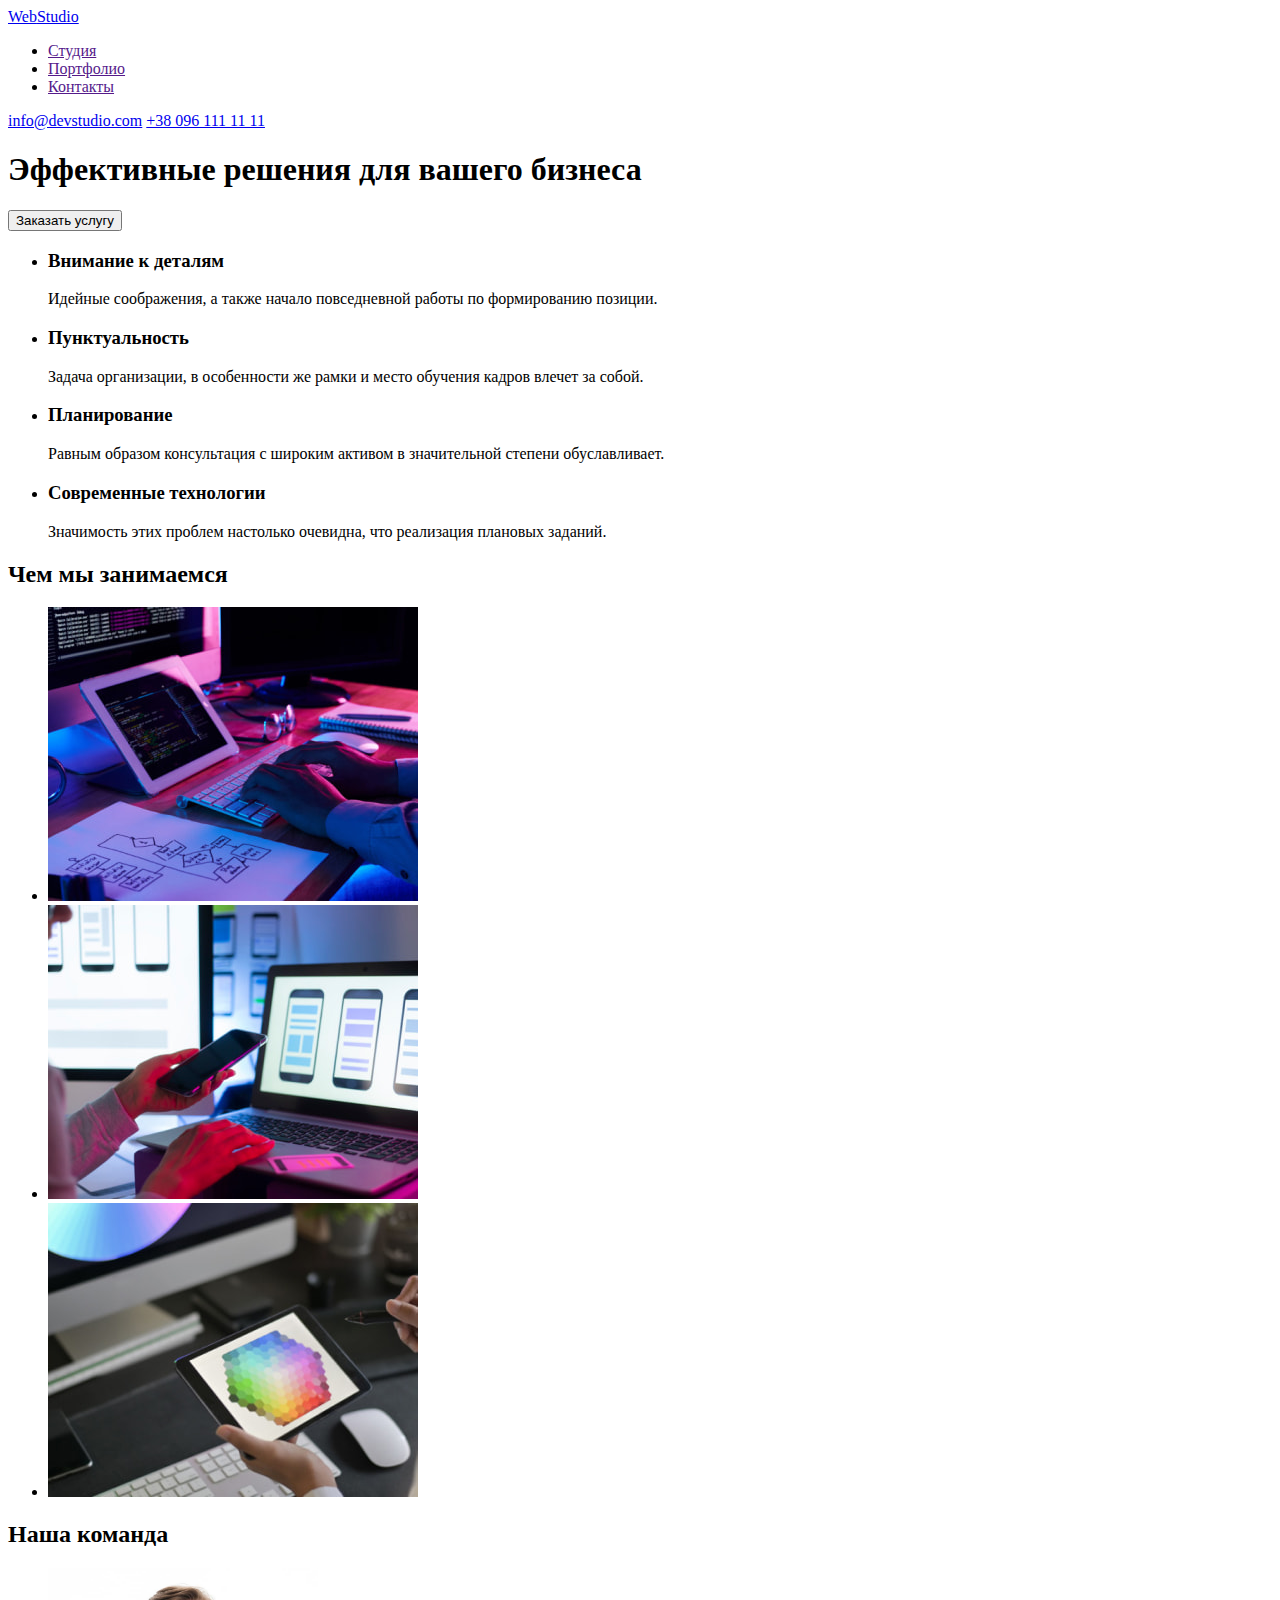
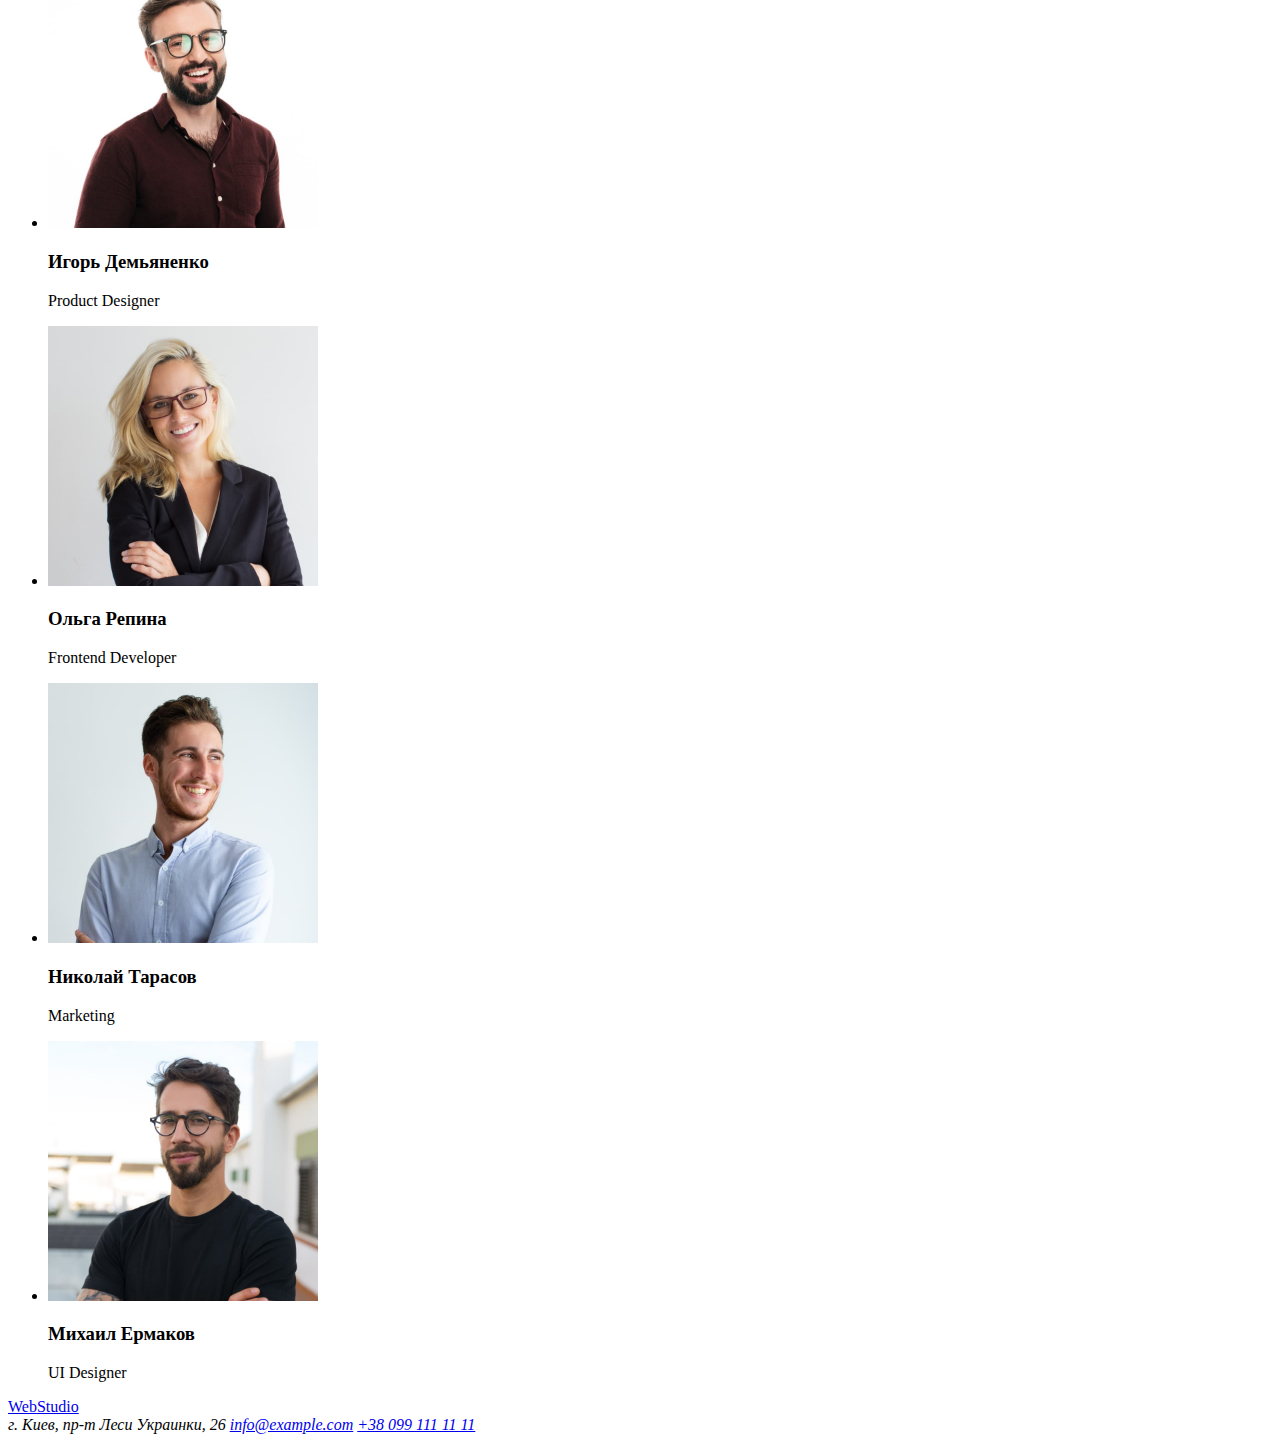
==== index.html @ 0eedc96c "Initial commit" ====
<!DOCTYPE html>
<html lang="ru">
  <head>
    <meta charset="UTF-8" />
    <meta http-equiv="X-UA-Compatible" content="IE=edge" />
    <meta name="viewport" content="width=device-width, initial-scale=1.0" />
    <title>Студия</title>
  </head>
  <body>
    <!-- "Шапка страницы" -->
    <header>
      <!-- Навигация по сайту -->
      <nav>
        <!-- Логотип компании с ссылкой на главную страницу -->
        <a href="/"><span>Web</span>Studio</a>
        <!-- Список ссылок для навигации по сайту -->
        <ul>
          <li><a href="">Студия</a></li>
          <li><a href="">Портфолио</a></li>
          <li><a href="">Контакты</a></li>
        </ul>
      </nav>
      <!-- Контактные данные -->
      <a href="mailto:info@devstudio.com">info@devstudio.com</a>
      <a href="tel:+380961111111">+38 096 111 11 11</a>
    </header>
    <main>
      <!-- Секция "Герой" -->
      <section>
        <h1>Эффективные решения для вашего бизнеса</h1>
        <button type="button">Заказать услугу</button>
      </section>
      <!-- Секция "Особенности" -->
      <section>
        <h2 hidden>Особенности</h2>
        <ul>
          <li>
            <h3>Внимание к деталям</h3>
            <p>
              Идейные соображения, а также начало повседневной работы по
              формированию позиции.
            </p>
          </li>
          <li>
            <h3>Пунктуальность</h3>
            <p>
              Задача организации, в особенности же рамки и место обучения кадров
              влечет за собой.
            </p>
          </li>
          <li>
            <h3>Планирование</h3>
            <p>
              Равным образом консультация с широким активом в значительной
              степени обуславливает.
            </p>
          </li>
          <li>
            <h3>Современные технологии</h3>
            <p>
              Значимость этих проблем настолько очевидна, что реализация
              плановых заданий.
            </p>
          </li>
        </ul>
      </section>
      <!-- Секция "Чем мы занимаемся" -->
      <section>
        <h2>Чем мы занимаемся</h2>
        <ul>
          <li>
            <img
              src="./img/img1.jpg"
              alt="Разработчик пишущий код"
              width="370"
            />
          </li>
          <li>
            <img
              src="./img/img2.jpg"
              alt="Дизайнер подбирающий раскладку для мобильного приложения"
              width="370"
            />
          </li>
          <li>
            <img
              src="./img/img3.jpg"
              alt="Дизайнер подбирает цвет на палетке"
              width="370"
            />
          </li>
        </ul>
      </section>
      <!-- Секция "Наша команда" -->
      <section>
        <h2>Наша команда</h2>
        <ul>
          <li>
            <img
              src="./img/team/ph1.jpg"
              alt="Портретное фото Игоря Демьяненко"
              width="270"
            />
            <h3>Игорь Демьяненко</h3>
            <p>Product Designer</p>
          </li>
          <li>
            <img
              src="./img/team/ph2.jpg"
              alt="Портретное фото Ольги Репиной"
              width="270"
            />
            <h3>Ольга Репина</h3>
            <p>Frontend Developer</p>
          </li>
          <li>
            <img
              src="./img/team/ph3.jpg"
              alt="Портретное фото Николая Тарасова"
              width="270"
            />
            <h3>Николай Тарасов</h3>
            <p>Marketing</p>
          </li>
          <li>
            <img
              src="./img/team/ph4.jpg"
              alt="Портретное фото Михаила Ермакова"
              width="270"
            />
            <h3>Михаил Ермаков</h3>
            <p>UI Designer</p>
          </li>
        </ul>
      </section>
    </main>
    <!-- Подвал страницы -->
    <footer>
      <!-- Логотип компании с ссылкой на главную страницу -->
      <a href="/"><span>Web</span>Studio</a>
      <!-- Адресс компании -->
      <address>
        г. Киев, пр-т Леси Украинки, 26
        <a href="mailto:info@example.com">info@example.com</a>
        <a href="tel:+380991111111">+38 099 111 11 11</a>
      </address>
    </footer>
  </body>
</html>
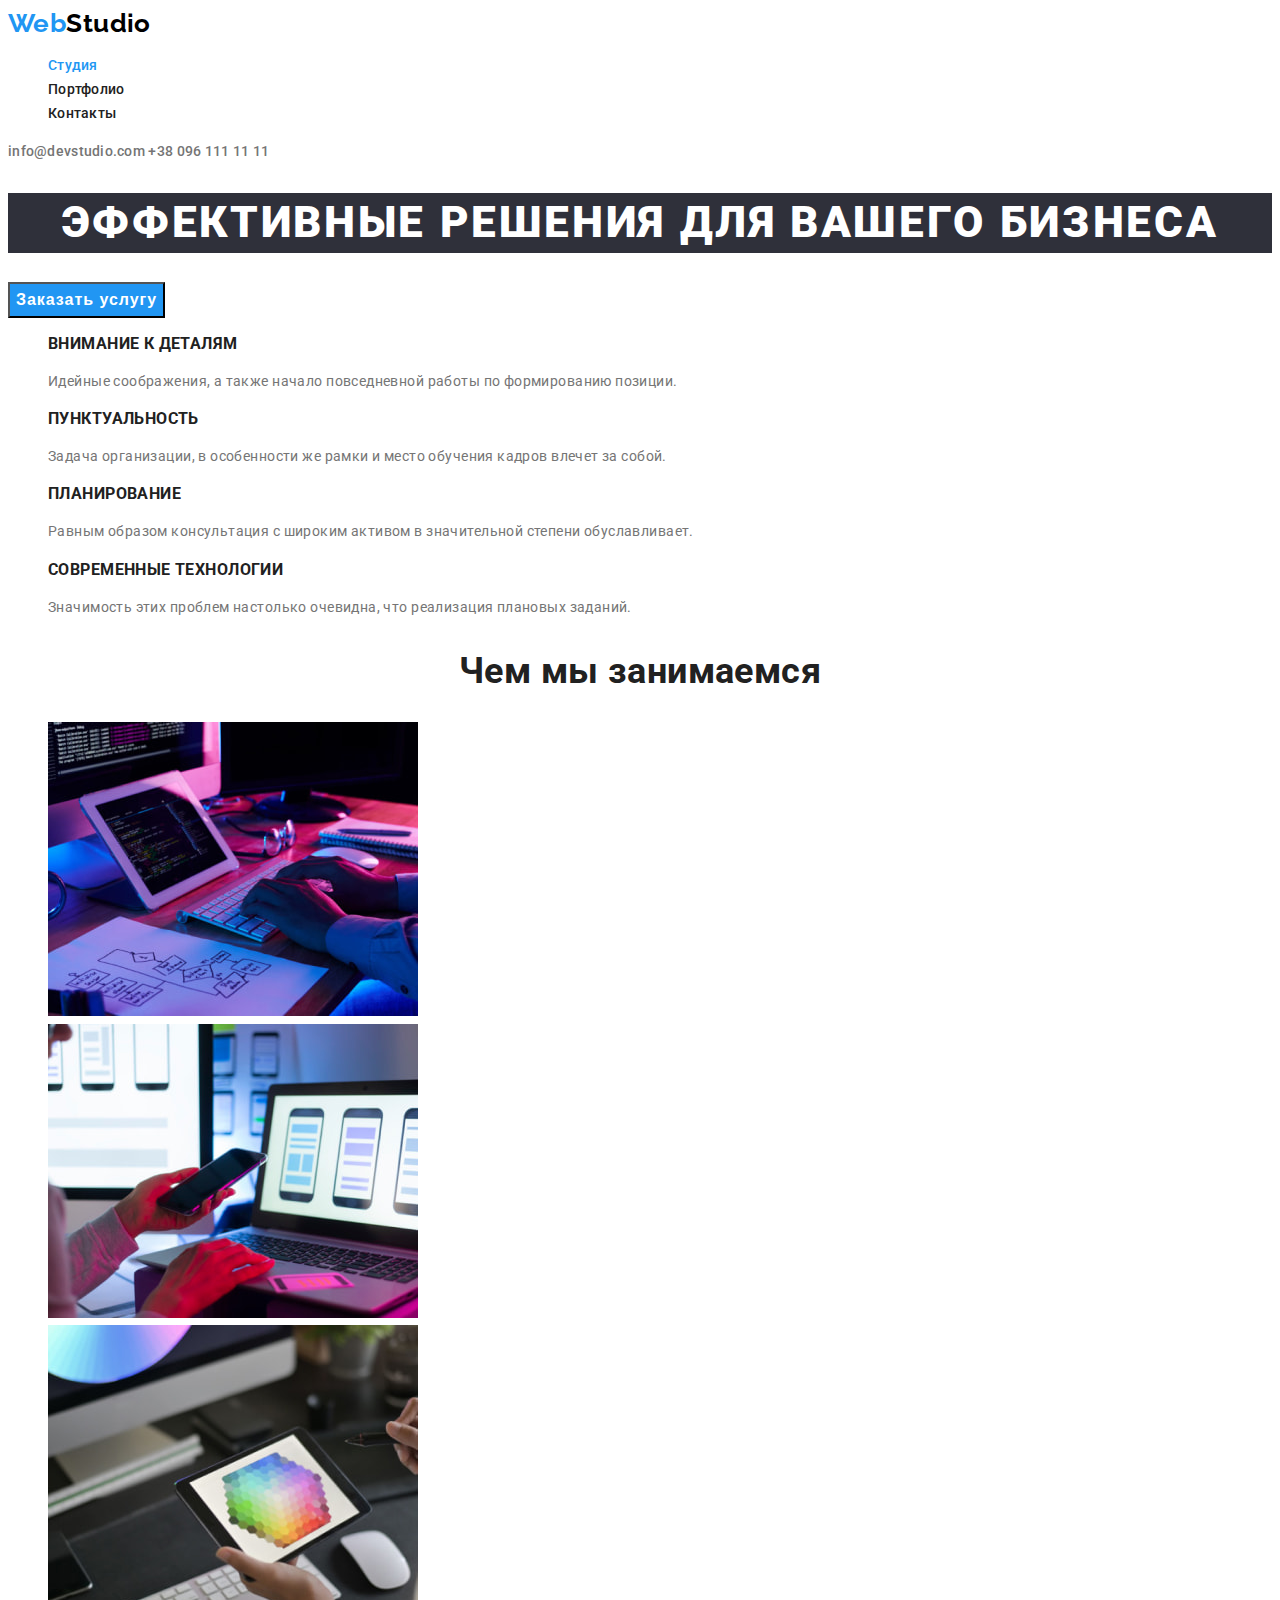
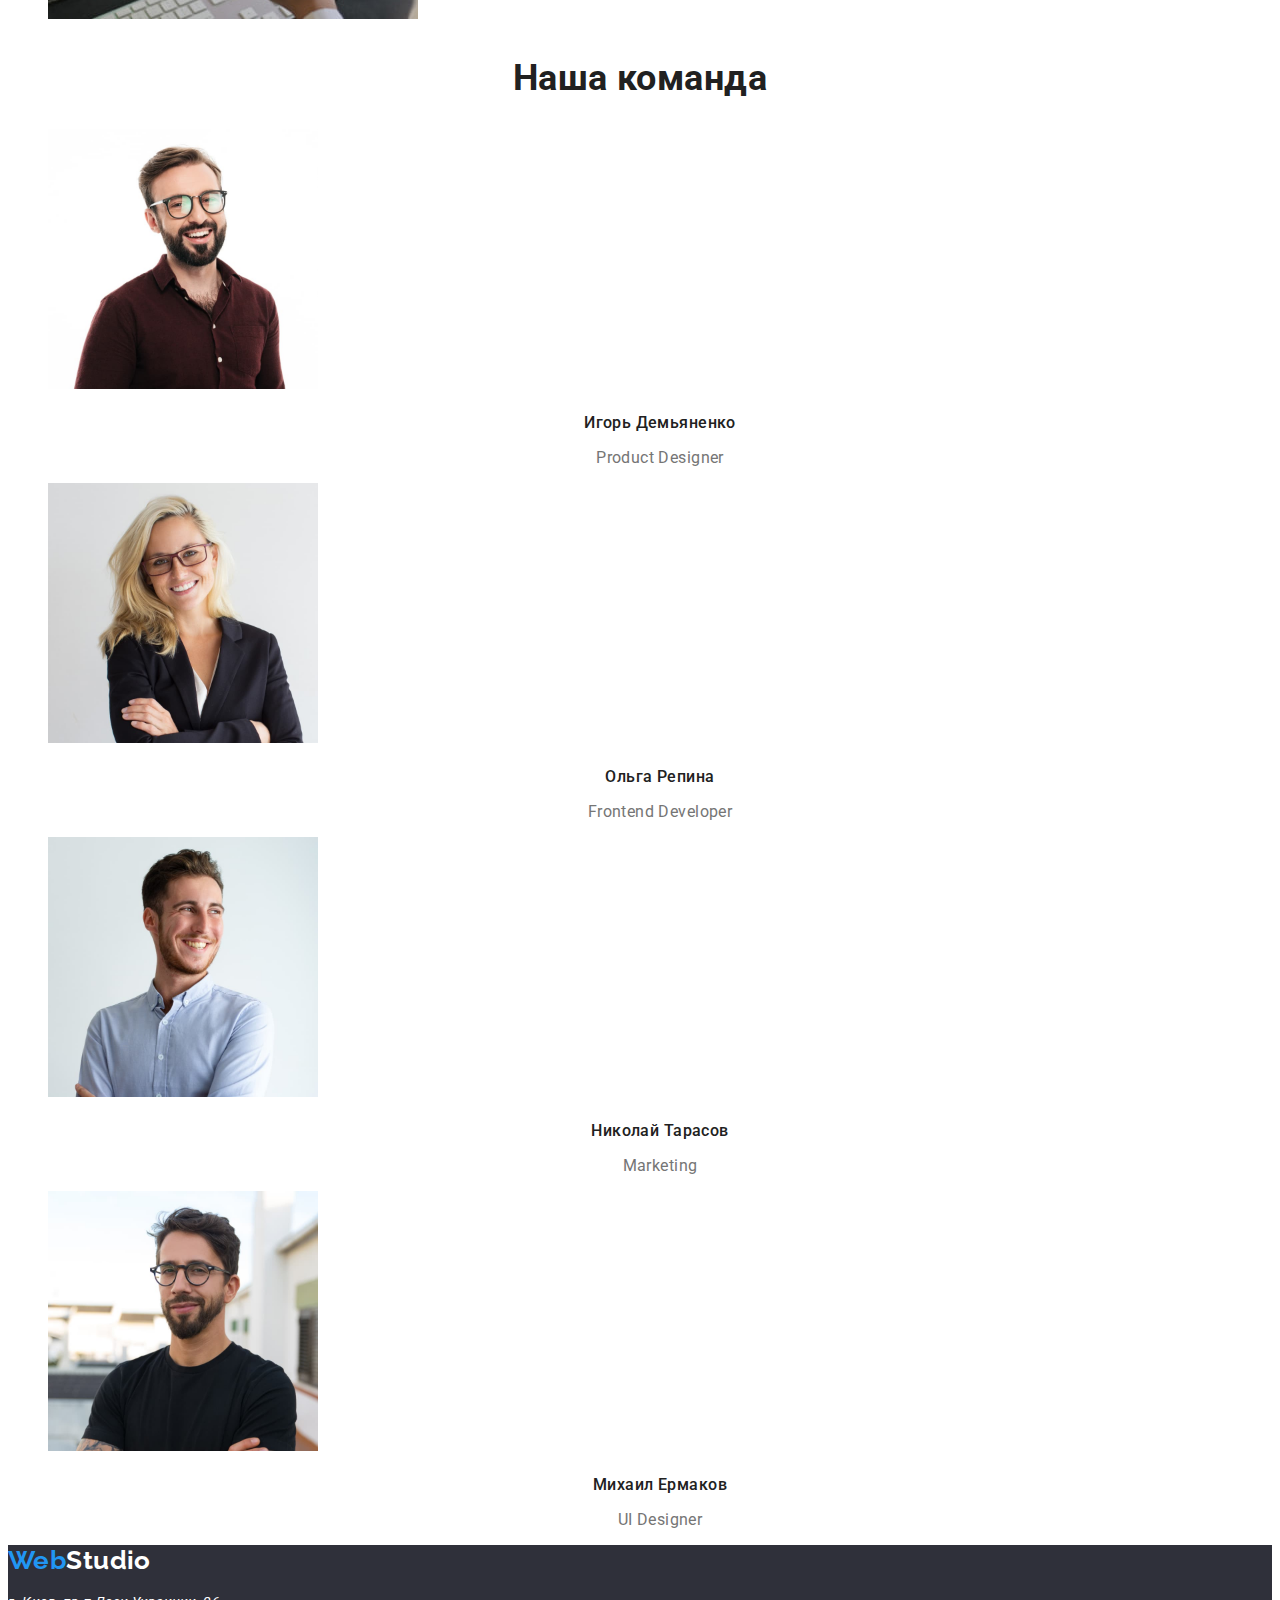
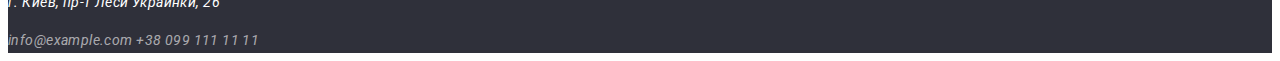
==== commit 5d3ee33e: "Added fonts & colors for main page" ====
--- a/index.html
+++ b/index.html
@@ -5,6 +5,12 @@
     <meta http-equiv="X-UA-Compatible" content="IE=edge" />
     <meta name="viewport" content="width=device-width, initial-scale=1.0" />
     <title>Студия</title>
+    <link rel="preconnect" href="https://fonts.gstatic.com" />
+    <link
+      href="https://fonts.googleapis.com/css2?family=Raleway:wght@700&family=Roboto:wght@400;500;700;900&display=swap"
+      rel="stylesheet"
+    />
+    <link rel="stylesheet" href="./css/styles.css" />
   </head>
   <body>
     <!-- "Шапка страницы" -->
@@ -12,51 +18,55 @@
       <!-- Навигация по сайту -->
       <nav>
         <!-- Логотип компании с ссылкой на главную страницу -->
-        <a href="/"><span>Web</span>Studio</a>
+        <a class="logo-header" href="./index.html"
+          ><span class="logo accent">Web</span>Studio</a
+        >
         <!-- Список ссылок для навигации по сайту -->
-        <ul>
-          <li><a href="">Студия</a></li>
-          <li><a href="">Портфолио</a></li>
-          <li><a href="">Контакты</a></li>
+        <ul class="site-nav list">
+          <li><a class="link current" href="./index.html">Студия</a></li>
+          <li><a class="link" href="./portfolio.html">Портфолио</a></li>
+          <li><a class="link" href="">Контакты</a></li>
         </ul>
       </nav>
       <!-- Контактные данные -->
-      <a href="mailto:info@devstudio.com">info@devstudio.com</a>
-      <a href="tel:+380961111111">+38 096 111 11 11</a>
+      <a class="contacts link" href="mailto:info@devstudio.com"
+        >info@devstudio.com</a
+      >
+      <a class="contacts link" href="tel:+380961111111">+38 096 111 11 11</a>
     </header>
     <main>
       <!-- Секция "Герой" -->
       <section>
-        <h1>Эффективные решения для вашего бизнеса</h1>
-        <button type="button">Заказать услугу</button>
+        <h1 class="hero">Эффективные решения для вашего бизнеса</h1>
+        <button class="button" type="button">Заказать услугу</button>
       </section>
       <!-- Секция "Особенности" -->
       <section>
         <h2 hidden>Особенности</h2>
-        <ul>
+        <ul class="list">
           <li>
-            <h3>Внимание к деталям</h3>
+            <h3 class="features-title">Внимание к деталям</h3>
             <p>
               Идейные соображения, а также начало повседневной работы по
               формированию позиции.
             </p>
           </li>
           <li>
-            <h3>Пунктуальность</h3>
+            <h3 class="features-title">Пунктуальность</h3>
             <p>
               Задача организации, в особенности же рамки и место обучения кадров
               влечет за собой.
             </p>
           </li>
           <li>
-            <h3>Планирование</h3>
+            <h3 class="features-title">Планирование</h3>
             <p>
               Равным образом консультация с широким активом в значительной
               степени обуславливает.
             </p>
           </li>
           <li>
-            <h3>Современные технологии</h3>
+            <h3 class="features-title">Современные технологии</h3>
             <p>
               Значимость этих проблем настолько очевидна, что реализация
               плановых заданий.
@@ -66,8 +76,8 @@
       </section>
       <!-- Секция "Чем мы занимаемся" -->
       <section>
-        <h2>Чем мы занимаемся</h2>
-        <ul>
+        <h2 class="secondary-titles">Чем мы занимаемся</h2>
+        <ul class="list">
           <li>
             <img
               src="./img/img1.jpg"
@@ -93,16 +103,16 @@
       </section>
       <!-- Секция "Наша команда" -->
       <section>
-        <h2>Наша команда</h2>
-        <ul>
+        <h2 class="secondary-titles">Наша команда</h2>
+        <ul class="list">
           <li>
             <img
               src="./img/team/ph1.jpg"
               alt="Портретное фото Игоря Демьяненко"
               width="270"
             />
-            <h3>Игорь Демьяненко</h3>
-            <p>Product Designer</p>
+            <h3 class="ourteam-name">Игорь Демьяненко</h3>
+            <p class="ourteam-position">Product Designer</p>
           </li>
           <li>
             <img
@@ -110,8 +120,8 @@
               alt="Портретное фото Ольги Репиной"
               width="270"
             />
-            <h3>Ольга Репина</h3>
-            <p>Frontend Developer</p>
+            <h3 class="ourteam-name">Ольга Репина</h3>
+            <p class="ourteam-position">Frontend Developer</p>
           </li>
           <li>
             <img
@@ -119,8 +129,8 @@
               alt="Портретное фото Николая Тарасова"
               width="270"
             />
-            <h3>Николай Тарасов</h3>
-            <p>Marketing</p>
+            <h3 class="ourteam-name">Николай Тарасов</h3>
+            <p class="ourteam-position">Marketing</p>
           </li>
           <li>
             <img
@@ -128,8 +138,8 @@
               alt="Портретное фото Михаила Ермакова"
               width="270"
             />
-            <h3>Михаил Ермаков</h3>
-            <p>UI Designer</p>
+            <h3 class="ourteam-name">Михаил Ермаков</h3>
+            <p class="ourteam-position">UI Designer</p>
           </li>
         </ul>
       </section>
@@ -137,12 +147,16 @@
     <!-- Подвал страницы -->
     <footer>
       <!-- Логотип компании с ссылкой на главную страницу -->
-      <a href="/"><span>Web</span>Studio</a>
+      <a class="logo-footer" href="/"><span class="accent">Web</span>Studio</a>
       <!-- Адресс компании -->
       <address>
-        г. Киев, пр-т Леси Украинки, 26
-        <a href="mailto:info@example.com">info@example.com</a>
-        <a href="tel:+380991111111">+38 099 111 11 11</a>
+        <p class="footer-address">г. Киев, пр-т Леси Украинки, 26</p>
+        <a class="footer-contacts link" href="mailto:info@example.com"
+          >info@example.com</a
+        >
+        <a class="footer-contacts link" href="tel:+380991111111"
+          >+38 099 111 11 11</a
+        >
       </address>
     </footer>
   </body>
--- a/css/styles.css
+++ b/css/styles.css
@@ -0,0 +1,162 @@
+:root {
+  --primary-text-color: #757575;
+  --secondary-text-color: #212121;
+  --main-white-color: #ffffff;
+  --main-accent-color: #2196f3;
+}
+body {
+  background-color: var(--main-white-color);
+  color: var(--primary-text-color);
+
+  font-family: Roboto, sans-serif;
+  font-size: 14px;
+  line-height: 1.71;
+  letter-spacing: 0.03em;
+}
+
+/* Logo */
+.logo-header {
+  color: #000000;
+  font-family: Raleway, sans-serif;
+  font-weight: 700;
+  font-size: 26px;
+  line-height: 1.19;
+
+  text-decoration: none;
+}
+.accent {
+  color: var(--main-accent-color);
+}
+
+/* Navigation section */
+
+.site-nav .link {
+  color: var(--secondary-text-color);
+  font-weight: 500;
+  line-height: 1.14;
+  letter-spacing: 0.02em;
+
+  text-decoration: none;
+}
+
+.contacts {
+  color: var(--primary-text-color);
+  font-weight: 500;
+  line-height: 1.14;
+  letter-spacing: 0.02em;
+
+  text-decoration: none;
+}
+
+.link:hover,
+.link:focus {
+  color: var(--main-accent-color);
+}
+
+.site-nav .link.current {
+  color: var(--main-accent-color);
+}
+
+.list {
+  list-style: none;
+}
+
+/* Герой */
+
+.hero {
+  background-color: #2f303a; /* Временный фон для того чтобы был виден текст */
+  color: var(--main-white-color);
+  font-weight: 900;
+  font-size: 44px;
+  line-height: 1.36;
+  letter-spacing: 0.06em;
+
+  text-align: center;
+  text-transform: uppercase;
+}
+
+.button {
+  background-color: var(--main-accent-color);
+  color: var(--main-white-color);
+  font-weight: 700;
+  font-size: 16px;
+  line-height: 1.87;
+  letter-spacing: 0.06em;
+  display: flex;
+  align-items: center;
+  text-align: center;
+}
+
+.button:hover,
+.button:focus {
+  color: #000000;
+  cursor: pointer;
+}
+
+/* Особенности */
+
+.features-title {
+  color: var(--secondary-text-color);
+  font-weight: 700;
+  line-height: 1.14;
+  text-transform: uppercase;
+}
+
+/* Чем мы занимаемся */
+
+.secondary-titles {
+  color: var(--secondary-text-color);
+  font-weight: 700;
+  font-size: 36px;
+  line-height: 1.17;
+
+  text-align: center;
+}
+
+/* Наша команда */
+
+.ourteam-name {
+  color: var(--secondary-text-color);
+  font-weight: 500;
+  font-size: 16px;
+  line-height: 1.19;
+
+  text-align: center;
+}
+
+.ourteam-position {
+  font-size: 16px;
+  line-height: 1.19;
+
+  text-align: center;
+}
+
+/* Footer section */
+
+footer {
+  background-color: #2f303a; /* Временный фон для того чтобы был виден текст */
+}
+
+.logo-footer {
+  color: var(--main-white-color);
+  font-family: Raleway;
+  font-weight: 700;
+  font-size: 26px;
+  line-height: 1.19;
+
+  text-decoration: none;
+}
+
+.footer-address {
+  color: var(--main-white-color);
+}
+
+.footer-contacts {
+  color: rgba(255, 255, 255, 0.6);
+  text-decoration: none;
+}
+
+.footer-contacts:hover,
+.footer-contacts:focus {
+  color: var(--main-white-color);
+}
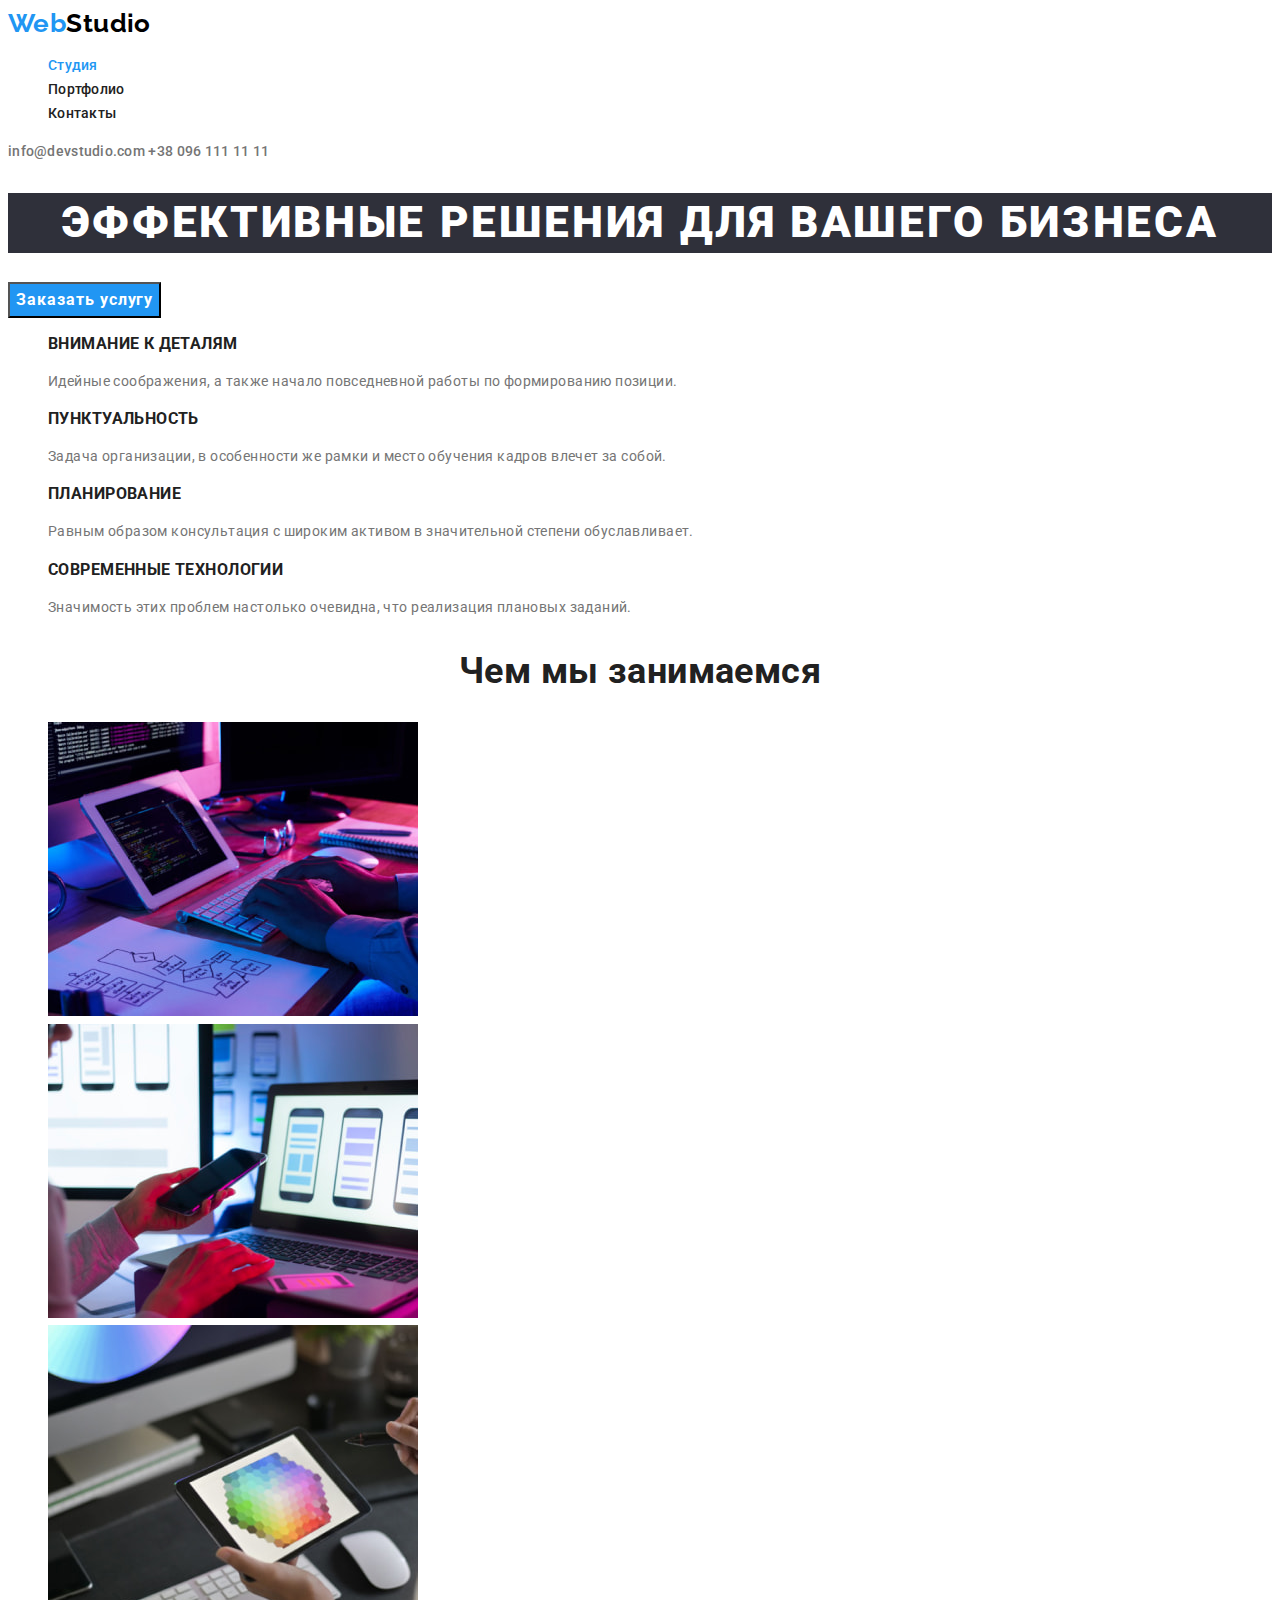
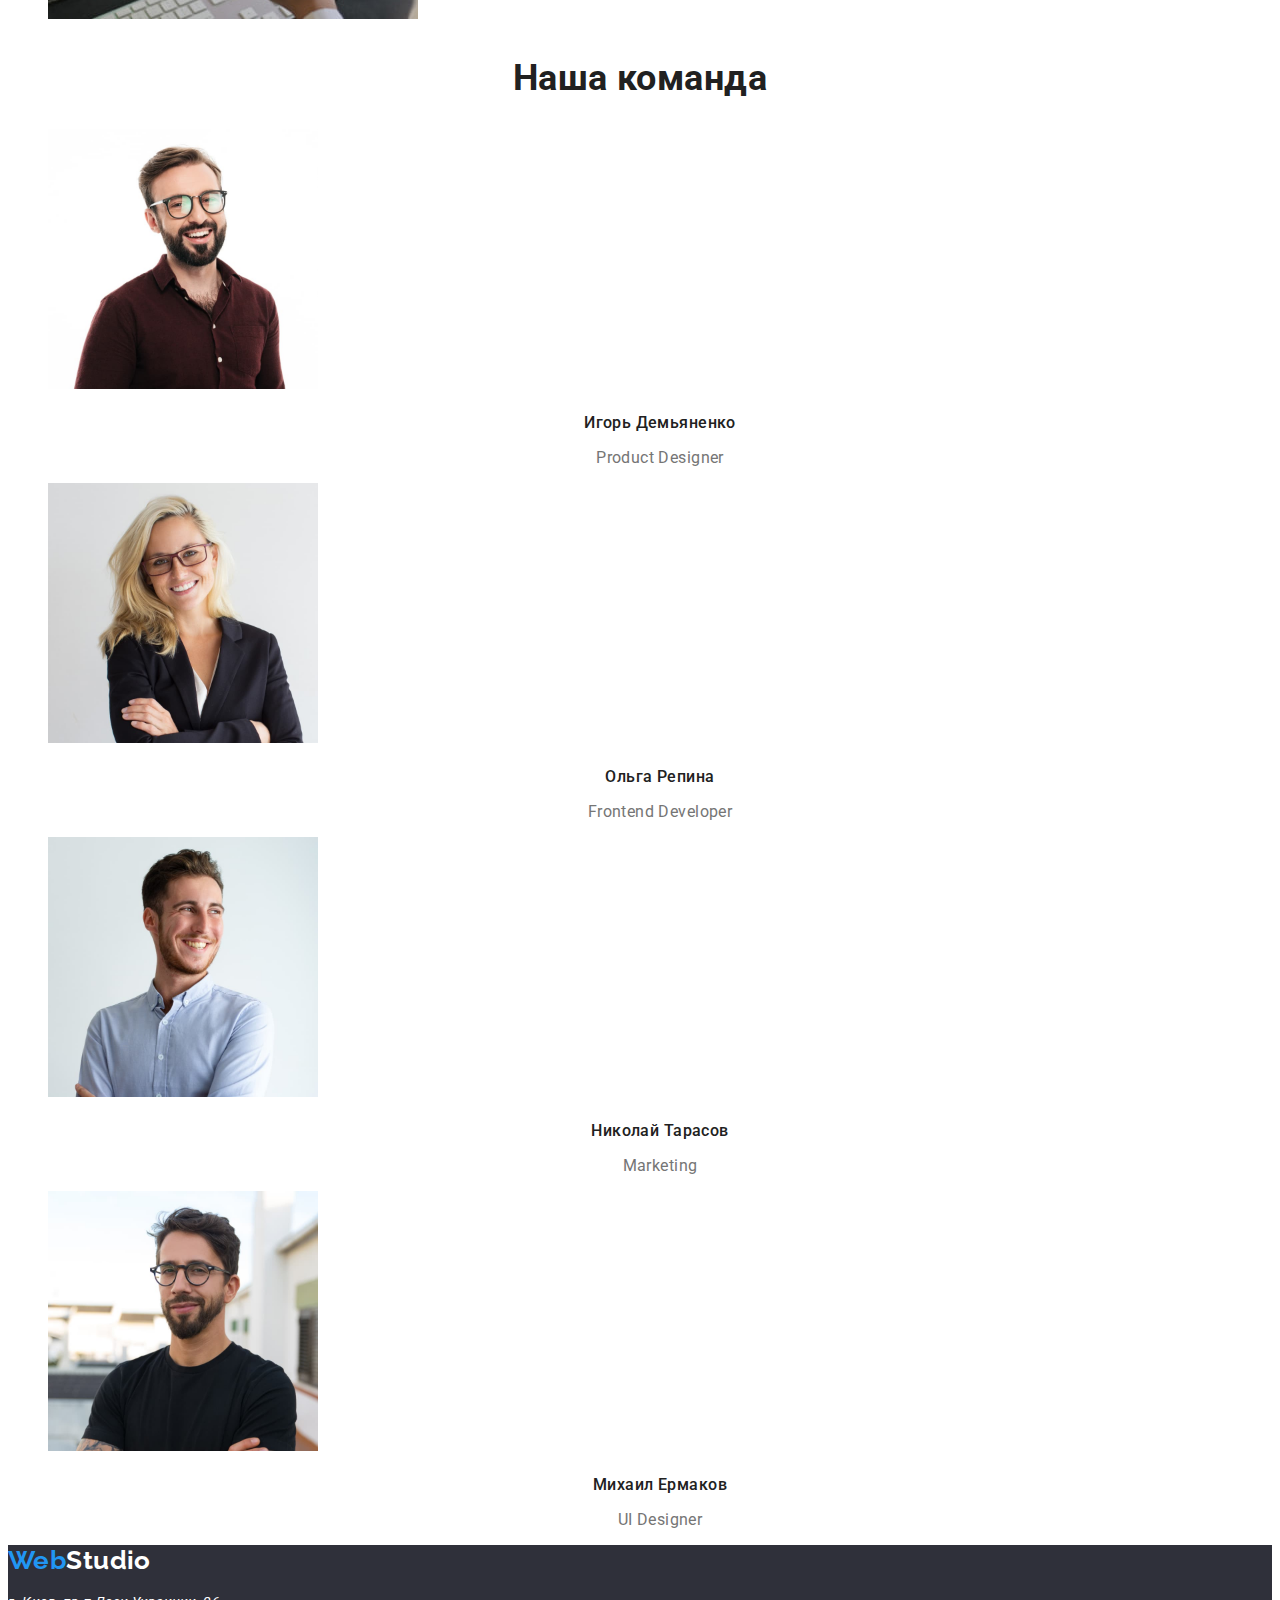
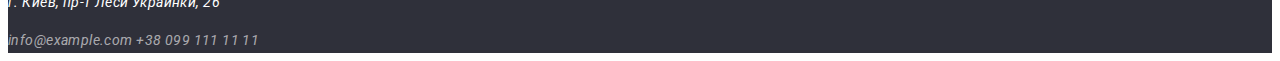
==== commit 531334f4: "Add complete portfolio.html and font styles" ====
--- a/index.html
+++ b/index.html
@@ -38,7 +38,7 @@
       <!-- Секция "Герой" -->
       <section>
         <h1 class="hero">Эффективные решения для вашего бизнеса</h1>
-        <button class="button" type="button">Заказать услугу</button>
+        <button class="hero-button" type="button">Заказать услугу</button>
       </section>
       <!-- Секция "Особенности" -->
       <section>
--- a/css/styles.css
+++ b/css/styles.css
@@ -75,7 +75,8 @@
   text-transform: uppercase;
 }
 
-.button {
+.hero-button {
+  font-family: Roboto, sans-serif;
   background-color: var(--main-accent-color);
   color: var(--main-white-color);
   font-weight: 700;
@@ -87,8 +88,8 @@
   text-align: center;
 }
 
-.button:hover,
-.button:focus {
+.hero-button:hover,
+.hero-button:focus {
   color: #000000;
   cursor: pointer;
 }
@@ -160,3 +161,40 @@
 .footer-contacts:focus {
   color: var(--main-white-color);
 }
+
+/* -------------------------Страница портфолио------------------------------ */
+
+/* Кнопки фильтра работ */
+
+.filter-button {
+  font-family: Roboto, sans-serif;
+  color: var(--secondary-text-color);
+  background-color: #f5f4fa;
+  font-weight: 500;
+  font-size: 16px;
+  line-height: 1.62;
+
+  text-align: center;
+  cursor: pointer;
+}
+
+.filter-button:hover,
+.filter-button:focus {
+  color: var(--main-white-color);
+  background-color: var(--main-accent-color);
+}
+
+/* Примеры работ */
+
+.example-name {
+  color: var(--secondary-text-color);
+  font-weight: 700;
+  font-size: 18px;
+  line-height: 2;
+  letter-spacing: 0.06em;
+}
+
+.example-type {
+  font-size: 16px;
+  line-height: 1.87;
+}
